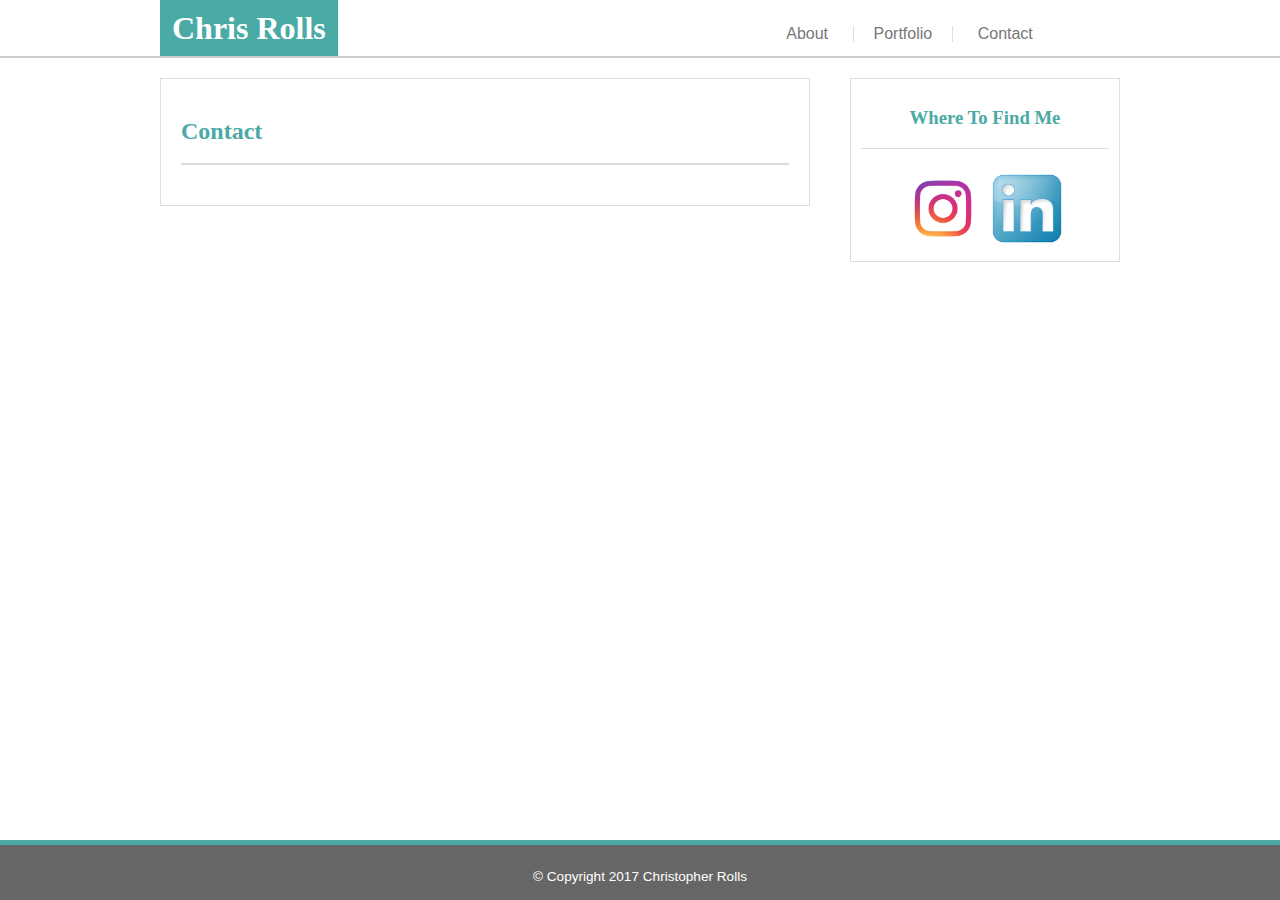
==== contact.html @ ef539b9f "oct_25_update" ====
<!DOCTYPE HTML>
<html lang="en">
	<head>
		<meta charset="utf-8">
		<title>Christopher Rolls | Home</title>
	<!-- Reset CSS from Meyersweb http://meyerweb.com/eric/tools/css/reset/reset.css -->
	<link rel="stylesheet" type="text/css" href="assets/css/reset.css">
	<!-- Custom CSS styles -->
	<link rel="stylesheet" type="text/css" href="assets/css/style.css">

	</head>
<body>
	
<!-- START NAV BAR -->
	<nav>
		<div class="container">
			<h1 class="logo">Chris Rolls</h1>
			<ul class="nav-tabs">
				<li><a href="index.html">About</a></li>
				<li class="nav-border"><a href="portfolio.html">Portfolio</a></li>
				<li><a href="contact.html">Contact</a></li>
			</ul>
		</div>
	</nav>
	<!-- END NAV BAR -->
	<!-- START CONTENT AREA -->
	<div class="container">
		<div class="content">
			<!-- START MAIN CONTENT -->
			<div class="main-section">
				<h2>Contact</h2>
			</div>
			<!-- END MAIN CONTENT -->
			<!-- START SIDEBAR -->
			<div class="sidebar">
				<h3>Where To Find Me</h3>
				<a href="https://www.instagram.com/imperial_rolls/" target="_blank">
					<img src="assets/images/Instagram-logo.png" alt="Instagram Icon">
				</a>
				<a href="https://www.linkedin.com/in/christopherrolls/" target="_blank">
					<img src="assets/images/Linkedin_vmc2015.png" alt="Linkedin Icon">
				</a>
			</div>
			<!-- END SIDEBAR -->
		</div>
	</div>
	<!-- END CONTENT AREA -->
	<!-- START FOOTER -->
	<footer>
		&copy; Copyright 2017 Christopher Rolls
	</footer>
	<!-- END FOOTER -->
</body>
</html>

</body>
</html>
---- assets/css/style.css ----
* {
	box-sizing: border-box;
}

body {
	background-image: url("memphis-colorful.png");
	font-family: 'Arial', 'Helvetica Neue', Helvetica, sans-serif;
	color: #777;
}

h1 {
	font-size: 2em;
}

h2 {
	font-size: 1.5em;
	color: #4aaaa5;
	border-bottom: 2px solid #ddd;
	padding: 20px 0;
	margin-bottom: 20px;
}

h3 {
	font-size: 1.17em;
	color: #4aaaa5;
	border-bottom: 1px solid #ddd;
	padding: 20px 0;
	margin-bottom: 20px;
}

h1, h2, h3, h5 {
	font-family: 'Georgia', Times, Times New Roman, serif;
	font-weight: bold;
}

.container {
	width: 960px;
	margin: auto;
}

/* NAV BAR */
.logo {
	color: #fff;
	padding: 12px;
	background-color: #4aaaa5;
	display: inline-block;
}

nav {
	border-bottom: 2px solid #ccc;
	background-color: #fff;
}

ul.nav-tabs {
	display: inline;
	margin-left: 424px;
}

.nav-tabs li {
	list-style: none;
	display: inline-block;
	padding: 0 20px;
}

.nav-tabs li a {
	text-decoration: none;
	color: #777;
}

.nav-tabs li a:hover {
	color: #4aaaa5;
}

.nav-border {
	border-right: 1px solid #ddd;
	border-left: 1px solid #ddd;
}

/* CONTENT AREA */

.content {
	margin-top: 20px;
}

.main-section {
	float: left;
	width: 650px;
	border: 1px solid #ddd;
	background-color: #fff;
	padding: 20px;
	margin-bottom: 65px;
}

/* MAIN CONTENT - ABOUT ME */

.main-section img {
	width: 150px;
	float: left;
	margin-right: 20px;
	margin-bottom: 10px;
}

.main-section p {
	line-height: 1.5;
}

.sidebar {
	float: right;
	width: 270px;
	border: 1px solid #ddd;
	background-color: #fff;
	padding: 10px;
	text-align: center;
}

.about-link a {
	color: #4aaaa5;
	text-decoration: underline;
}

/* MAIN CONTENT - PORTFOLIO */

.project-item {
	position: relative;
	float: left;
	width: 48%;
	margin-bottom: 20px;
}

.left {
	float: left;
}


.right {
	float: right;
}

.project-item img {
	width: 100%;
	margin: 0;
}

.overlay {
	display: hidden;
}

.overlay {
	width: 100%;
	height: 152px;
	background-color: rgba(74,170,175,0.0);
	position: absolute;
}


.overlay:hover {
	background-color: rgba(74,170,175,0.5);
}

.project-item h5 {
	width: 100%;
	color: #fff;
	font-weight: normal;
	text-align: center;
	background-color: #4aaaa5;
	position: absolute;
	padding: 15px 0;
	margin-top: 100px;
}

/* MAIN CONTENT - CONTACT */

label {
	display: block;
	margin: 20px 0;
}

input, textarea {
	margin-top: 10px;
	width: 100%;
	border: 1px solid #ddd;
}

input {
	padding: 4px 8px;
}

textarea {
	height: 100px;
}

#button:hover {
	background-color: #fff;
	border: 1px solid #ddd;
	color: #4aaaa5;
}

#button {
	display: inline-block;
	background-color: #4aaaa5;
	border: 1px solid #4aaaa5;
	color: #fff;
	padding: 15px 30px;
}

/* SIDEBAR */

.sidebar a {
	text-decoration: none;
}

.sidebar a img {
	width: 32%;
}

/* FOOTER */

footer {
	position: fixed;
	bottom: 0;
	width: 100%;
	height: 60px;
	padding-top: 25px;
	background-color: #666;
	text-align: center;
	border-top: 5px solid #4aaaa5;
	font-size: 0.85em;
	color: #fff;
}
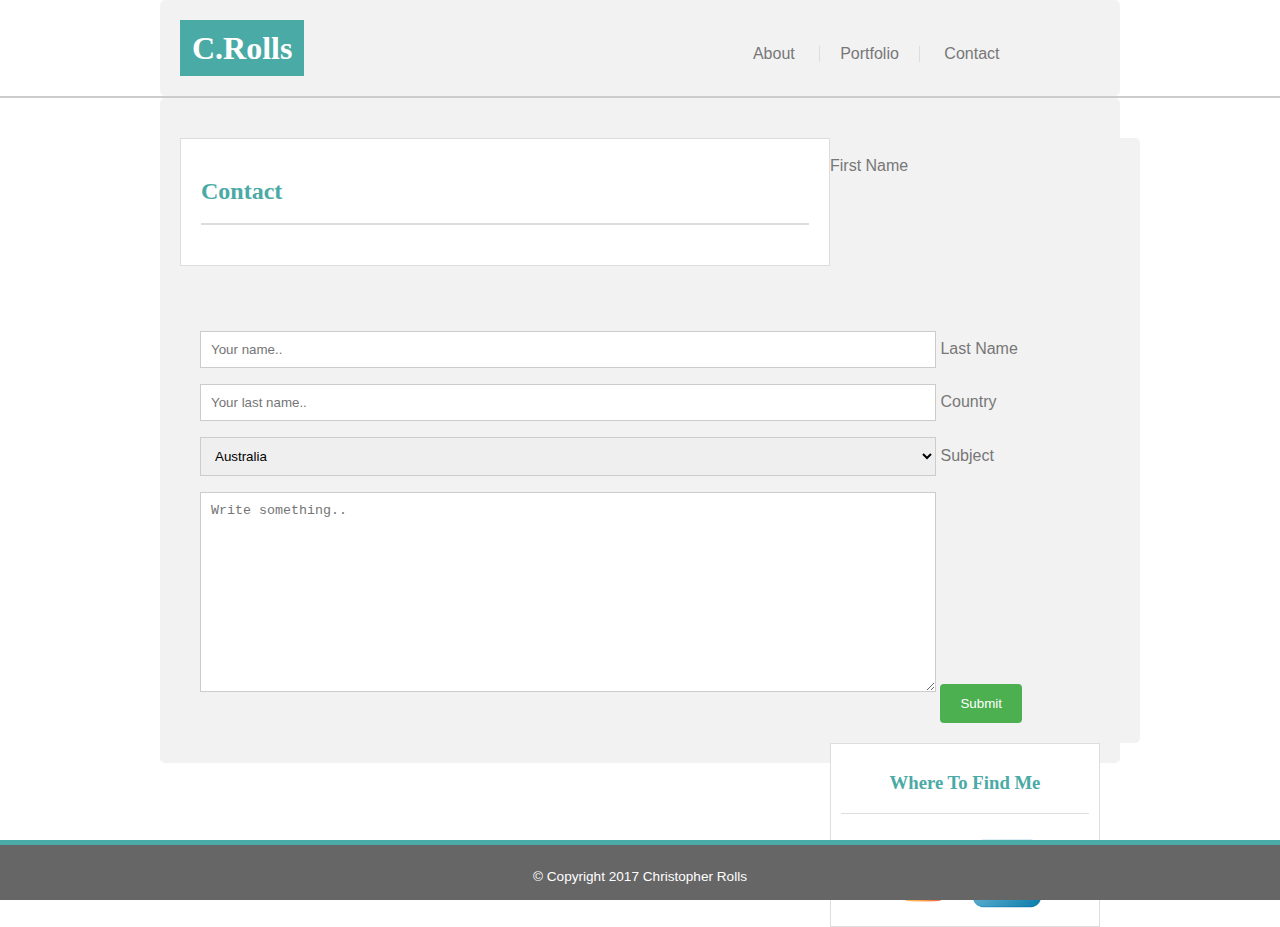
==== commit d21357f7: "next level updates" ====
--- a/contact.html
+++ b/contact.html
@@ -14,7 +14,7 @@
 <!-- START NAV BAR -->
 	<nav>
 		<div class="container">
-			<h1 class="logo">Chris Rolls</h1>
+			<h1 class="logo">C.Rolls</h1>
 			<ul class="nav-tabs">
 				<li><a href="index.html">About</a></li>
 				<li class="nav-border"><a href="portfolio.html">Portfolio</a></li>
@@ -30,6 +30,29 @@
 			<div class="main-section">
 				<h2>Contact</h2>
 			</div>
+			<div class="container">
+  			<form action="/action_page.php">
+
+    		<label for="fname">First Name</label>
+    		<input type="text" id="fname" name="firstname" placeholder="Your name..">
+
+    		<label for="lname">Last Name</label>
+    	<input type="text" id="lname" name="lastname" placeholder="Your last name..">
+
+    	<label for="country">Country</label>
+    	<select id="country" name="country">
+      	<option value="australia">Australia</option>
+      	<option value="canada">Canada</option>
+      	<option value="usa">USA</option>
+    </select>
+
+    <label for="subject">Subject</label>
+    <textarea id="subject" name="subject" placeholder="Write something.." style="height:200px"></textarea>
+
+    <input type="submit" value="Submit">
+
+  </form>
+</div>
 			<!-- END MAIN CONTENT -->
 			<!-- START SIDEBAR -->
 			<div class="sidebar">
--- a/assets/css/style.css
+++ b/assets/css/style.css
@@ -3,7 +3,7 @@
 }
 
 body {
-	background-image: url("memphis-colorful.png");
+	background-image: url("/assests/images/memphis-colorful.png");
 	font-family: 'Arial', 'Helvetica Neue', Helvetica, sans-serif;
 	color: #777;
 }
@@ -170,37 +170,37 @@
 
 /* MAIN CONTENT - CONTACT */
 
-label {
-	display: block;
-	margin: 20px 0;
-}
-
-input, textarea {
-	margin-top: 10px;
-	width: 100%;
-	border: 1px solid #ddd;
-}
-
-input {
-	padding: 4px 8px;
-}
-
-textarea {
-	height: 100px;
-}
-
-#button:hover {
-	background-color: #fff;
-	border: 1px solid #ddd;
-	color: #4aaaa5;
-}
-
-#button {
-	display: inline-block;
-	background-color: #4aaaa5;
-	border: 1px solid #4aaaa5;
-	color: #fff;
-	padding: 15px 30px;
+/* Style inputs with type="text", select elements and textareas */
+input[type=text], select, textarea {
+    width: 80%; /* Full width */
+    padding: 10px; /* Some padding */  
+    border: 1px solid #ccc; /* Gray border */
+    box-sizing: border-box; /* Make sure that padding and width stays in place */
+    margin-top: 0px; /* Add a top margin */
+    margin-bottom: 16px; /* Bottom margin */
+    resize: vertical /* Allow the user to vertically resize the textarea (not horizontally) */
+}
+
+/* Style the submit button with a specific background color etc */
+input[type=submit] {
+    background-color: #4CAF50;
+    color: white;
+    padding: 12px 20px;
+    border: none;
+    border-radius: 4px;
+    cursor: pointer;
+}
+
+/* When moving the mouse over the submit button, add a darker green color */
+input[type=submit]:hover {
+    background-color: #45a049;
+}
+
+/* Add a background color and some padding around the form */
+.container {
+    border-radius: 5px;
+    background-color: #f2f2f2;
+    padding: 20px;
 }
 
 /* SIDEBAR */
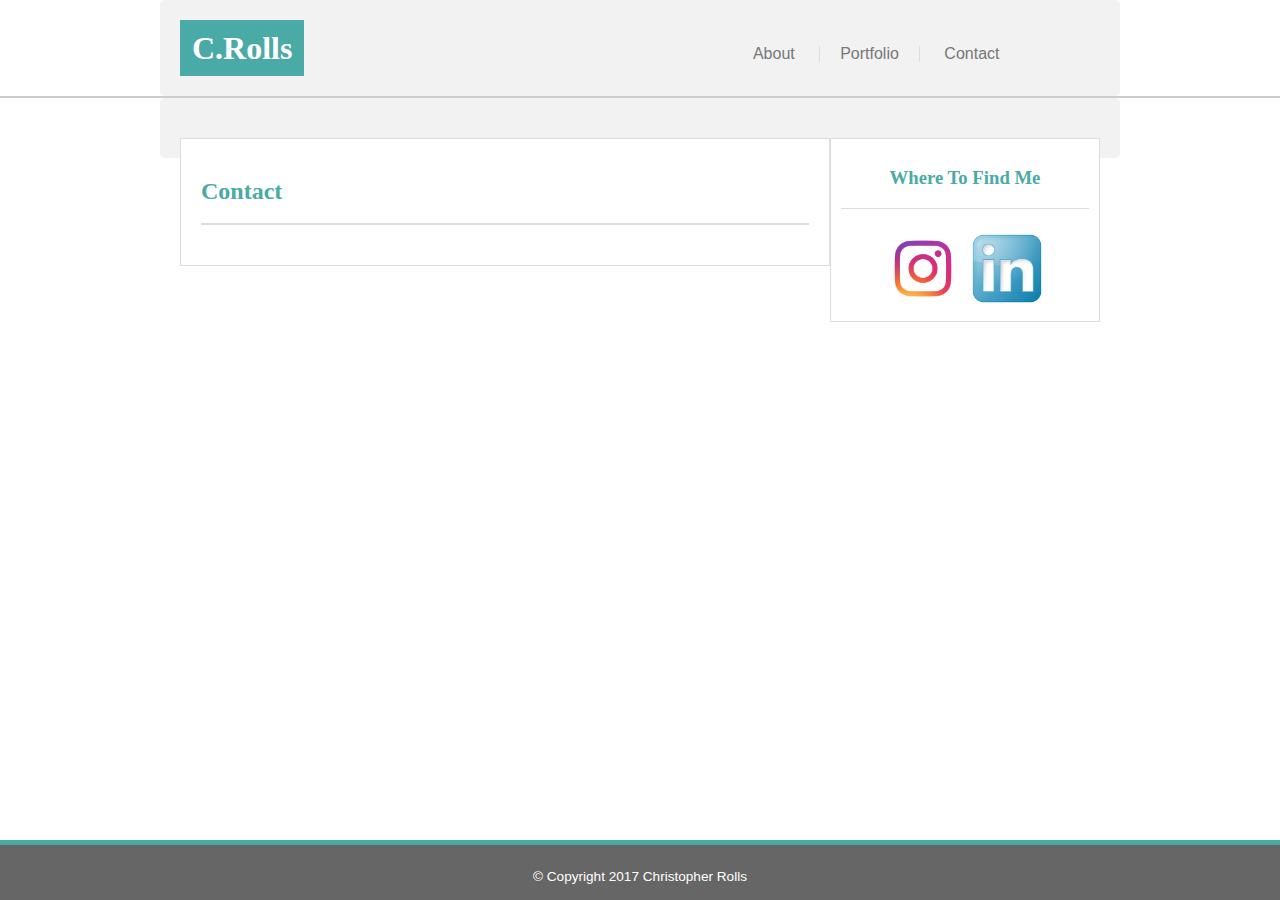
==== commit d8f19b94: "tuesdaynightupdate" ====
--- a/contact.html
+++ b/contact.html
@@ -30,29 +30,7 @@
 			<div class="main-section">
 				<h2>Contact</h2>
 			</div>
-			<div class="container">
-  			<form action="/action_page.php">
-
-    		<label for="fname">First Name</label>
-    		<input type="text" id="fname" name="firstname" placeholder="Your name..">
-
-    		<label for="lname">Last Name</label>
-    	<input type="text" id="lname" name="lastname" placeholder="Your last name..">
-
-    	<label for="country">Country</label>
-    	<select id="country" name="country">
-      	<option value="australia">Australia</option>
-      	<option value="canada">Canada</option>
-      	<option value="usa">USA</option>
-    </select>
-
-    <label for="subject">Subject</label>
-    <textarea id="subject" name="subject" placeholder="Write something.." style="height:200px"></textarea>
-
-    <input type="submit" value="Submit">
-
-  </form>
-</div>
+			</div>
 			<!-- END MAIN CONTENT -->
 			<!-- START SIDEBAR -->
 			<div class="sidebar">
@@ -74,7 +52,4 @@
 	</footer>
 	<!-- END FOOTER -->
 </body>
-</html>
-
-</body>
 </html>--- a/assets/css/style.css
+++ b/assets/css/style.css
@@ -169,6 +169,16 @@
 }
 
 /* MAIN CONTENT - CONTACT */
+
+/* SIDEBAR */
+
+.sidebar a {
+	text-decoration: none;
+}
+
+.sidebar a img {
+	width: 32%;
+}
 
 /* Style inputs with type="text", select elements and textareas */
 input[type=text], select, textarea {
@@ -203,15 +213,6 @@
     padding: 20px;
 }
 
-/* SIDEBAR */
-
-.sidebar a {
-	text-decoration: none;
-}
-
-.sidebar a img {
-	width: 32%;
-}
 
 /* FOOTER */
 
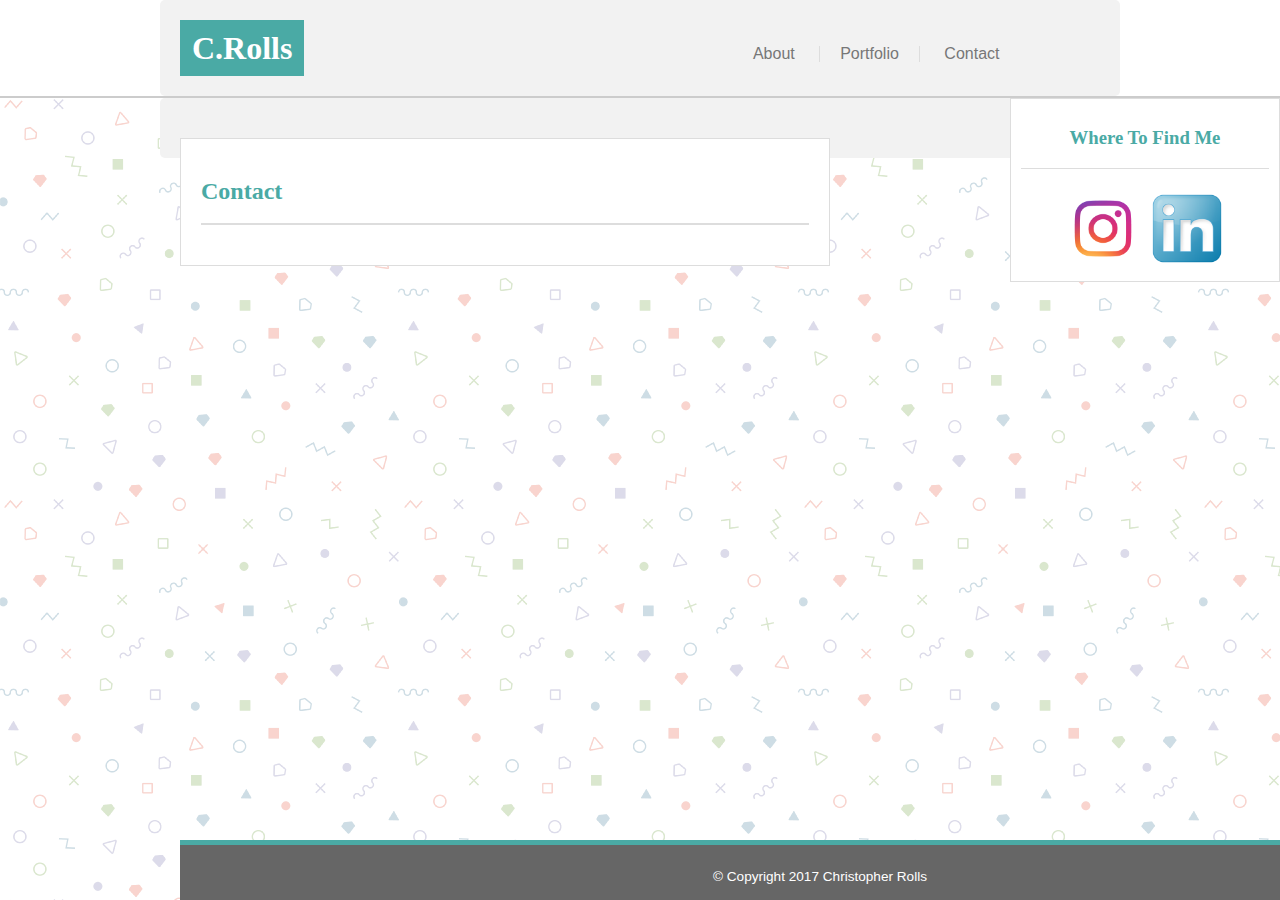
==== commit e32481cd: "thurs morning update" ====
--- a/contact.html
+++ b/contact.html
@@ -24,13 +24,7 @@
 	</nav>
 	<!-- END NAV BAR -->
 	<!-- START CONTENT AREA -->
-	<div class="container">
-		<div class="content">
-			<!-- START MAIN CONTENT -->
-			<div class="main-section">
-				<h2>Contact</h2>
-			</div>
-			</div>
+
 			<!-- END MAIN CONTENT -->
 			<!-- START SIDEBAR -->
 			<div class="sidebar">
@@ -43,8 +37,13 @@
 				</a>
 			</div>
 			<!-- END SIDEBAR -->
-		</div>
-	</div>
+	<div class="container">
+		<div class="content">
+			<!-- START MAIN CONTENT -->
+			<div class="main-section">
+				<h2>Contact</h2>
+			</div>
+			</div>
 	<!-- END CONTENT AREA -->
 	<!-- START FOOTER -->
 	<footer>
--- a/assets/css/style.css
+++ b/assets/css/style.css
@@ -3,7 +3,7 @@
 }
 
 body {
-	background-image: url("/assests/images/memphis-colorful.png");
+	background-image: url("../images/memphis-colorful.png");
 	font-family: 'Arial', 'Helvetica Neue', Helvetica, sans-serif;
 	color: #777;
 }
@@ -172,46 +172,22 @@
 
 /* SIDEBAR */
 
-.sidebar a {
-	text-decoration: none;
-}
-
-.sidebar a img {
-	width: 32%;
-}
-
-/* Style inputs with type="text", select elements and textareas */
-input[type=text], select, textarea {
-    width: 80%; /* Full width */
-    padding: 10px; /* Some padding */  
-    border: 1px solid #ccc; /* Gray border */
-    box-sizing: border-box; /* Make sure that padding and width stays in place */
-    margin-top: 0px; /* Add a top margin */
-    margin-bottom: 16px; /* Bottom margin */
-    resize: vertical /* Allow the user to vertically resize the textarea (not horizontally) */
-}
-
-/* Style the submit button with a specific background color etc */
-input[type=submit] {
-    background-color: #4CAF50;
-    color: white;
-    padding: 12px 20px;
-    border: none;
-    border-radius: 4px;
-    cursor: pointer;
-}
-
-/* When moving the mouse over the submit button, add a darker green color */
-input[type=submit]:hover {
-    background-color: #45a049;
-}
-
 /* Add a background color and some padding around the form */
 .container {
     border-radius: 5px;
     background-color: #f2f2f2;
     padding: 20px;
 }
+
+
+.sidebar a {
+	text-decoration: none;
+}
+
+.sidebar a img {
+	width: 32%;
+}
+
 
 
 /* FOOTER */
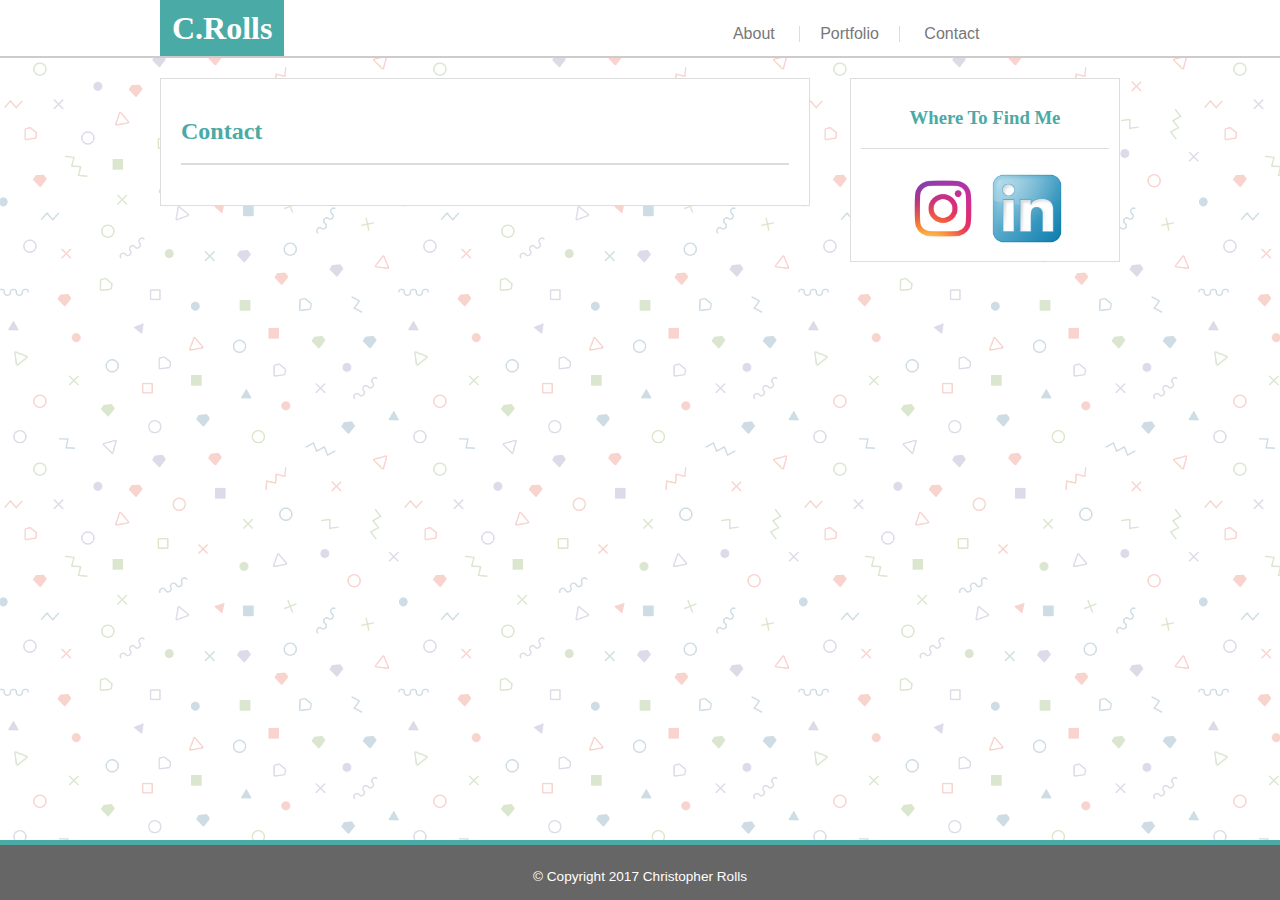
==== commit f4073648: "thurs third update" ====
--- a/contact.html
+++ b/contact.html
@@ -24,7 +24,12 @@
 	</nav>
 	<!-- END NAV BAR -->
 	<!-- START CONTENT AREA -->
-
+	<div class="container">
+		<div class="content">
+			<!-- START MAIN CONTENT -->
+			<div class="main-section">
+				<h2>Contact</h2>
+			</div>
 			<!-- END MAIN CONTENT -->
 			<!-- START SIDEBAR -->
 			<div class="sidebar">
@@ -37,13 +42,8 @@
 				</a>
 			</div>
 			<!-- END SIDEBAR -->
-	<div class="container">
-		<div class="content">
-			<!-- START MAIN CONTENT -->
-			<div class="main-section">
-				<h2>Contact</h2>
-			</div>
-			</div>
+		</div>
+	</div>
 	<!-- END CONTENT AREA -->
 	<!-- START FOOTER -->
 	<footer>
--- a/assets/css/style.css
+++ b/assets/css/style.css
@@ -172,8 +172,7 @@
 
 /* SIDEBAR */
 
-/* Add a background color and some padding around the form */
-.container {
+.containerform {
     border-radius: 5px;
     background-color: #f2f2f2;
     padding: 20px;
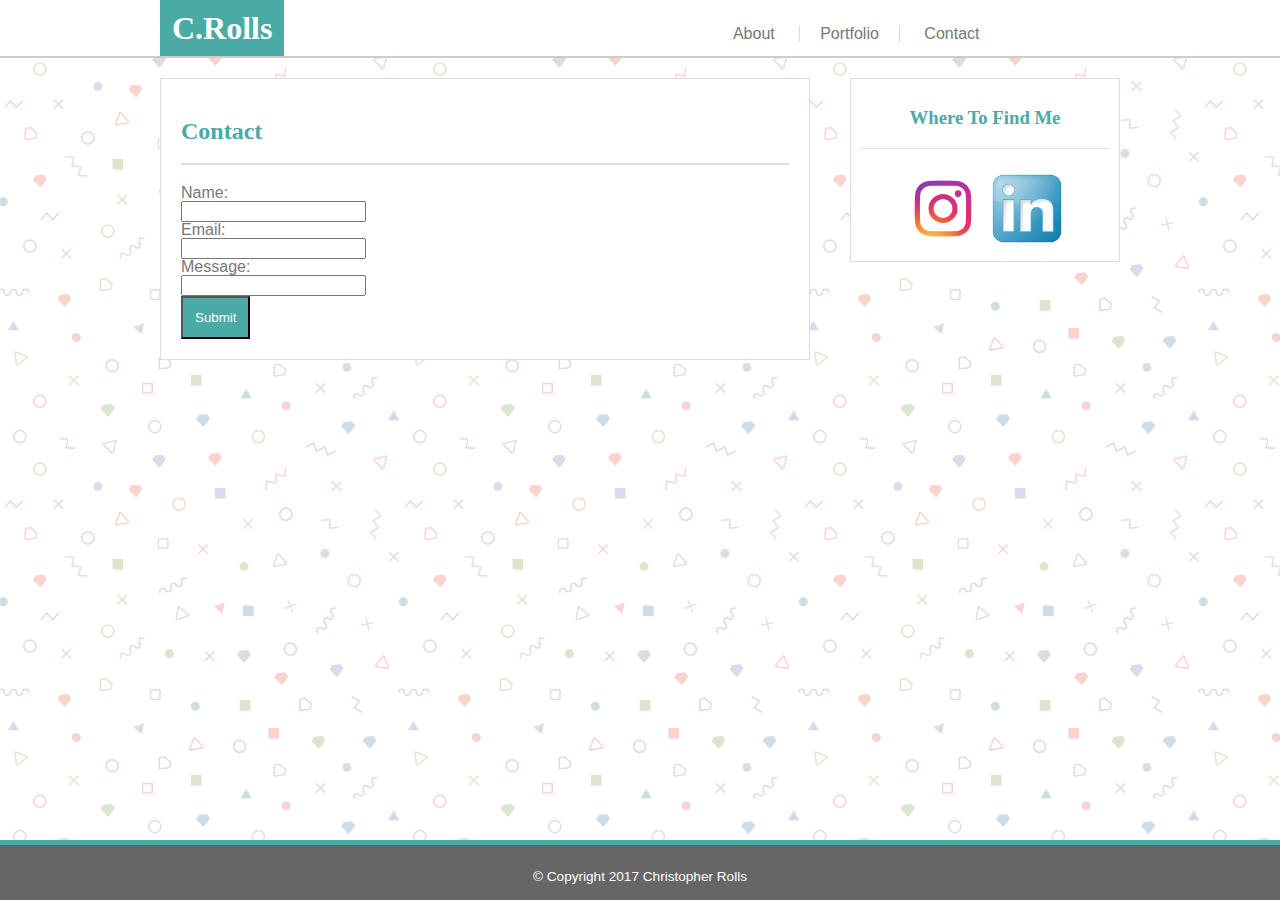
==== commit 66eb2746: "thurs fourth update" ====
--- a/contact.html
+++ b/contact.html
@@ -29,6 +29,19 @@
 			<!-- START MAIN CONTENT -->
 			<div class="main-section">
 				<h2>Contact</h2>
+				<form>
+
+					Name:<br>
+  					<input type="text" name="firstname"><br>
+  					Email:<br>
+  					<input type="text" name="lastname"><br>
+					Message:<br>
+  					<input type="text" name="firstname"><br>
+
+				</form>
+
+				<button type="button" class="logo" onclick="alert('Hello World!')">Submit</button>
+
 			</div>
 			<!-- END MAIN CONTENT -->
 			<!-- START SIDEBAR -->
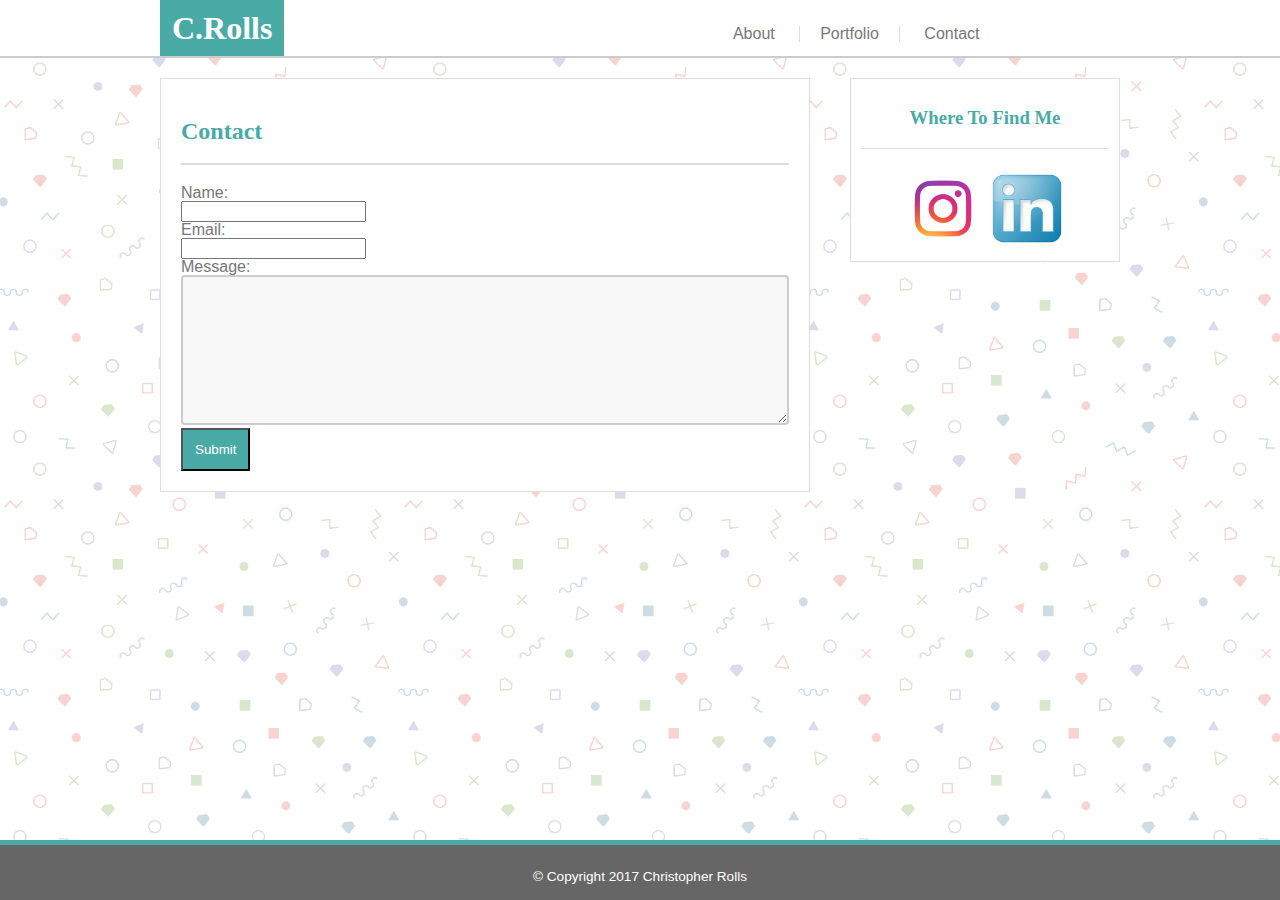
==== commit 56df2c94: "thurs fifth update" ====
--- a/contact.html
+++ b/contact.html
@@ -36,7 +36,7 @@
   					Email:<br>
   					<input type="text" name="lastname"><br>
 					Message:<br>
-  					<input type="text" name="firstname"><br>
+  					<textarea></textarea>
 
 				</form>
 
--- a/assets/css/style.css
+++ b/assets/css/style.css
@@ -91,7 +91,7 @@
 	margin-bottom: 65px;
 }
 
-/* MAIN CONTENT - ABOUT ME */
+/* MAIN CONTENT - Who Am I */
 
 .main-section img {
 	width: 150px;
@@ -185,6 +185,16 @@
 
 .sidebar a img {
 	width: 32%;
+}
+
+textarea {
+    width: 100%;
+    height: 150px;
+    padding: 12px 20px;
+    box-sizing: border-box;
+    border: 2px solid #ccc;
+    border-radius: 4px;
+    background-color: #f8f8f8;
 }
 
 
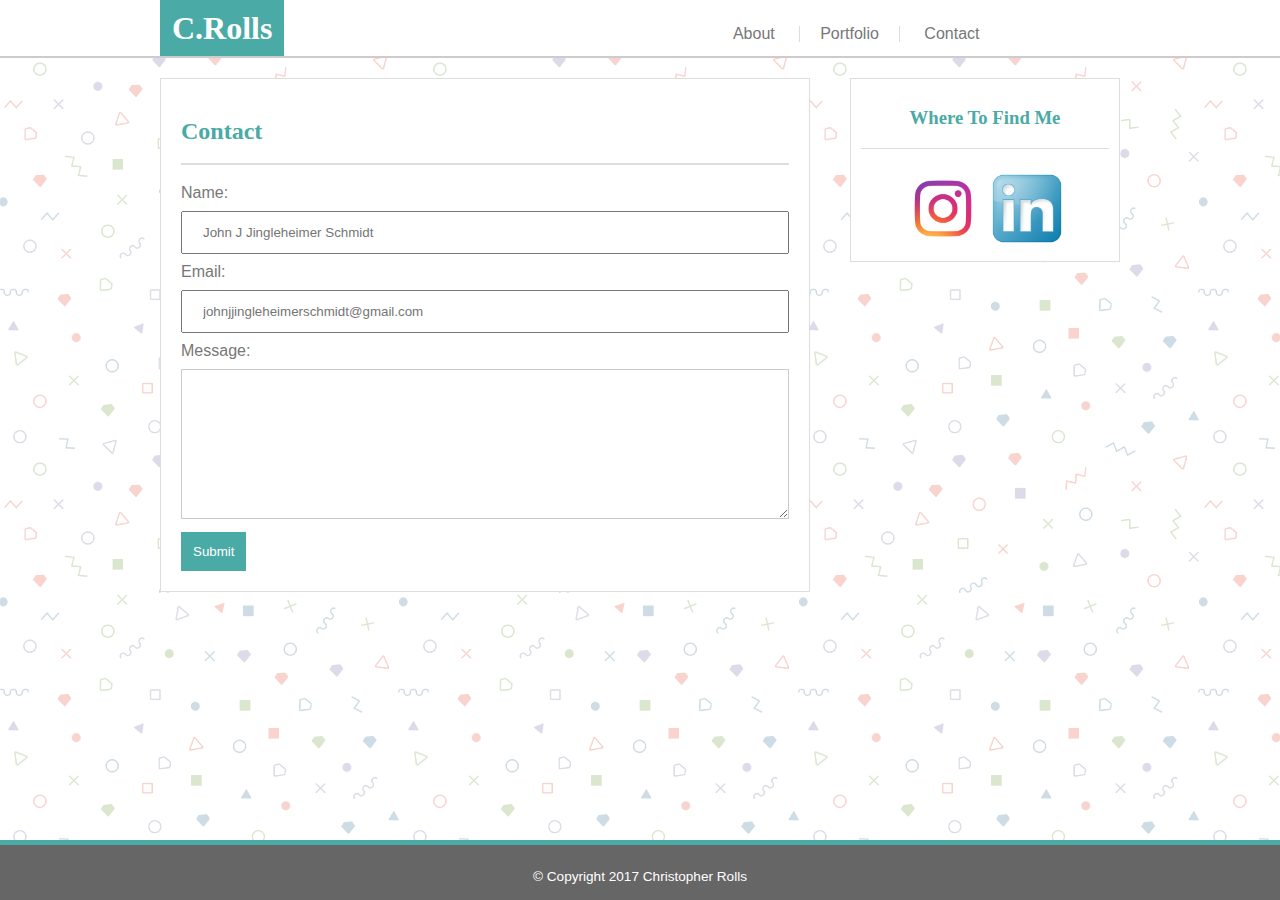
==== commit 64e3e18f: "thursday 6th update" ====
--- a/contact.html
+++ b/contact.html
@@ -31,11 +31,11 @@
 				<h2>Contact</h2>
 				<form>
 
-					Name:<br>
-  					<input type="text" name="firstname"><br>
-  					Email:<br>
-  					<input type="text" name="lastname"><br>
-					Message:<br>
+					Name:
+  					<input type="text" name="firstname" placeholder="John J Jingleheimer Schmidt">
+  					Email:
+  					<input type="text" name="lastname" placeholder="johnjjingleheimerschmidt@gmail.com">
+					Message:
   					<textarea></textarea>
 
 				</form>
--- a/assets/css/style.css
+++ b/assets/css/style.css
@@ -44,6 +44,7 @@
 	padding: 12px;
 	background-color: #4aaaa5;
 	display: inline-block;
+	border-width: 0px;
 }
 
 nav {
@@ -120,53 +121,7 @@
 
 /* MAIN CONTENT - PORTFOLIO */
 
-.project-item {
-	position: relative;
-	float: left;
-	width: 48%;
-	margin-bottom: 20px;
-}
 
-.left {
-	float: left;
-}
-
-
-.right {
-	float: right;
-}
-
-.project-item img {
-	width: 100%;
-	margin: 0;
-}
-
-.overlay {
-	display: hidden;
-}
-
-.overlay {
-	width: 100%;
-	height: 152px;
-	background-color: rgba(74,170,175,0.0);
-	position: absolute;
-}
-
-
-.overlay:hover {
-	background-color: rgba(74,170,175,0.5);
-}
-
-.project-item h5 {
-	width: 100%;
-	color: #fff;
-	font-weight: normal;
-	text-align: center;
-	background-color: #4aaaa5;
-	position: absolute;
-	padding: 15px 0;
-	margin-top: 100px;
-}
 
 /* MAIN CONTENT - CONTACT */
 
@@ -191,11 +146,20 @@
     width: 100%;
     height: 150px;
     padding: 12px 20px;
+    margin: 10px 0;
     box-sizing: border-box;
-    border: 2px solid #ccc;
-    border-radius: 4px;
-    background-color: #f8f8f8;
+    border: 1px solid #ccc;
+    background-color: #fff;
 }
+
+input[type=text] {
+    width: 100%;
+    padding: 12px 20px;
+    margin: 10px 0;
+    box-sizing: border-box;
+}
+
+
 
 
 
